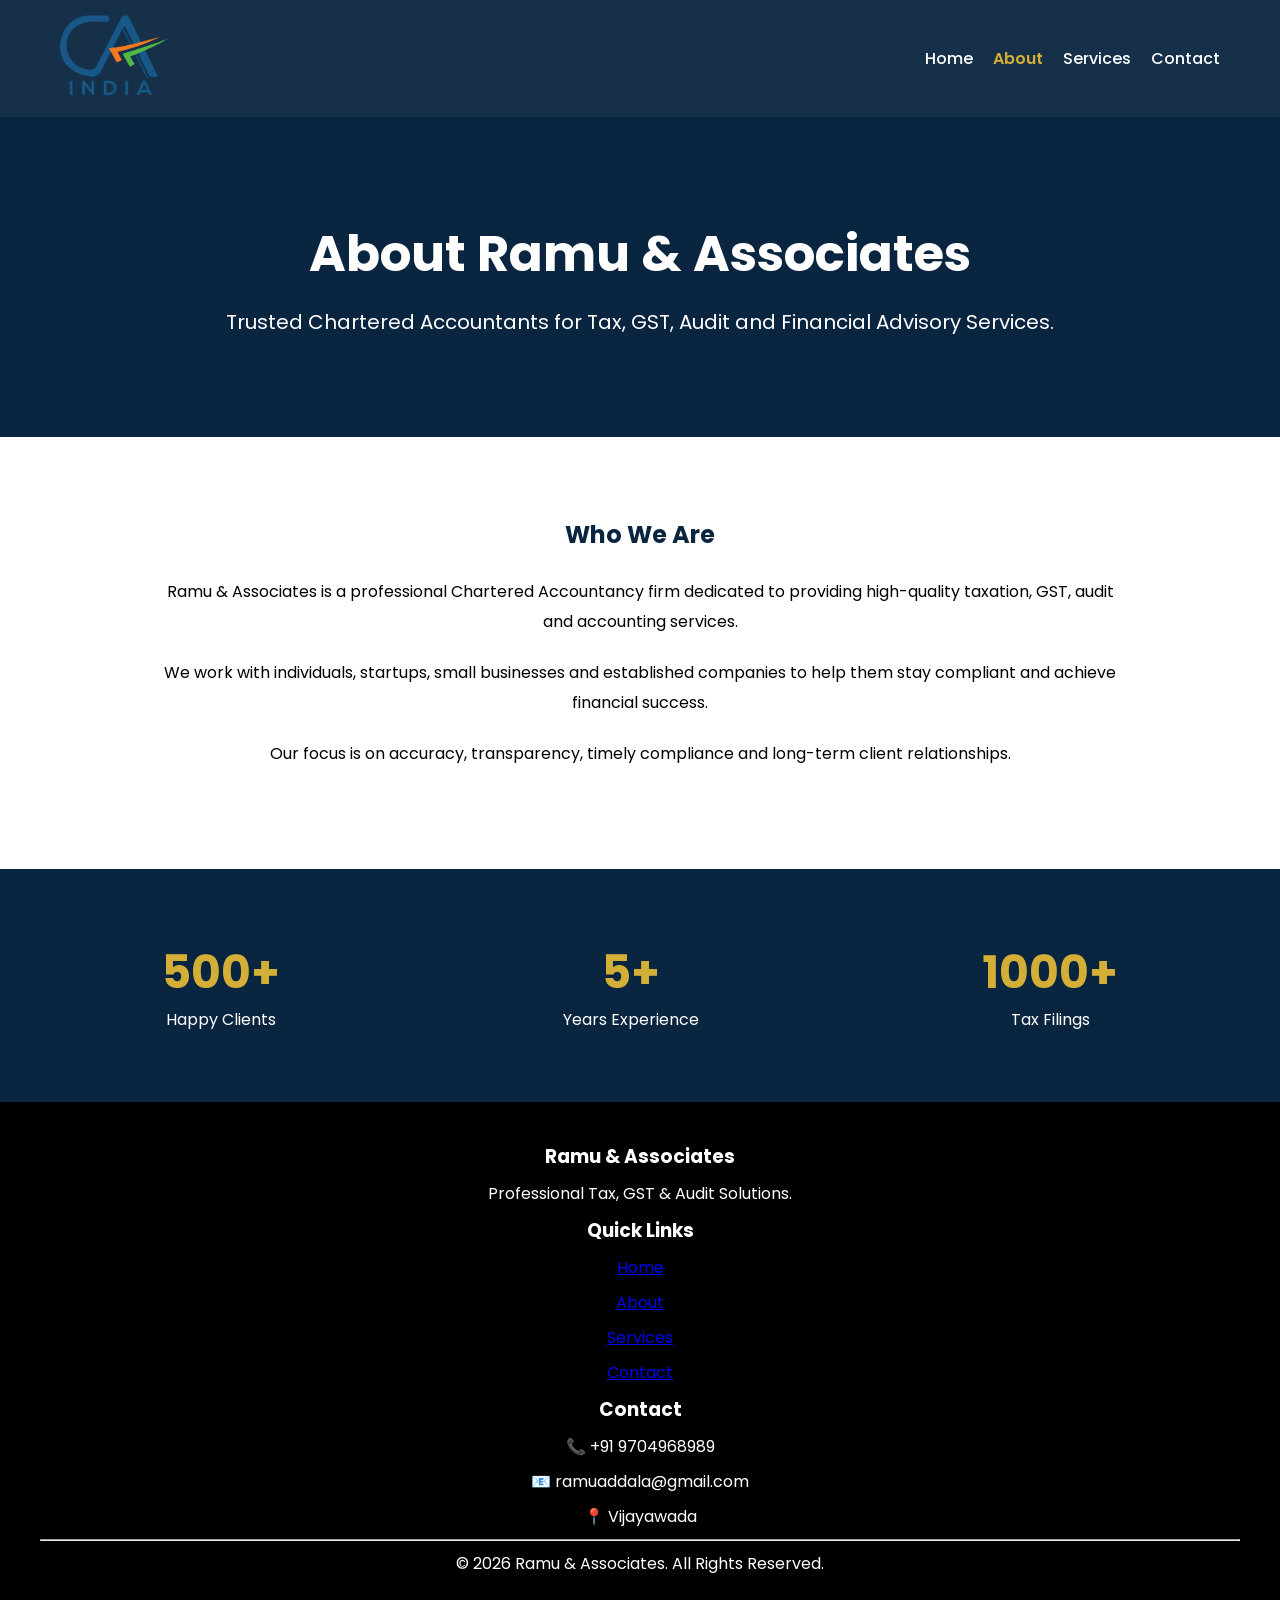
==== about.html @ 70b5d277 "Update about.html" ====
<!DOCTYPE html>
<html lang="en">
<head>
    <meta charset="UTF-8">
    <meta name="viewport" content="width=device-width, initial-scale=1.0">

    <title>About Us - Ramu & Associates</title>

    <link rel="stylesheet" href="style.css">

    <link rel="preconnect" href="https://fonts.googleapis.com">
    <link href="https://fonts.googleapis.com/css2?family=Poppins:wght@300;400;500;600;700&display=swap" rel="stylesheet">
</head>

<body>

<!-- Navbar -->

<nav>

    <div class="logo">
        <img src="logo.png" alt="CA India Logo">
    </div>

    <ul>
       <li><a href="index.html">Home</a></li>
<li><a href="about.html" class="active">About</a></li>
<li><a href="services.html">Services</a></li>
<li><a href="contact.html">Contact</a></li>
    </ul>

</nav>

<!-- Hero -->

<section class="page-hero">

    <h1>About Ramu & Associates</h1>

    <p>
        Trusted Chartered Accountants for Tax,
        GST, Audit and Financial Advisory Services.
    </p>

</section>

<!-- About Content -->

<section class="about-page">

    <h2>Who We Are</h2>

    <p>
        Ramu & Associates is a professional Chartered
        Accountancy firm dedicated to providing
        high-quality taxation, GST, audit and
        accounting services.
    </p>

    <p>
        We work with individuals, startups,
        small businesses and established companies
        to help them stay compliant and achieve
        financial success.
    </p>

    <p>
        Our focus is on accuracy, transparency,
        timely compliance and long-term client
        relationships.
    </p>

</section>

<!-- Statistics -->

<section class="stats">

    <div class="stat-box">
        <h2>500+</h2>
        <p>Happy Clients</p>
    </div>

    <div class="stat-box">
        <h2>5+</h2>
        <p>Years Experience</p>
    </div>

    <div class="stat-box">
        <h2>1000+</h2>
        <p>Tax Filings</p>
    </div>

</section>

<!-- Footer -->

<footer>

<div class="footer-container">

<div>
<h3>Ramu & Associates</h3>
<p>Professional Tax, GST & Audit Solutions.</p>
</div>

<div>
<h3>Quick Links</h3>

<p><a href="index.html">Home</a></p>
<p><a href="about.html">About</a></p>
<p><a href="services.html">Services</a></p>
<p><a href="contact.html">Contact</a></p>
</div>

<div>
<h3>Contact</h3>

<p>📞 +91 9704968989</p>
<p>📧 ramuaddala@gmail.com</p>
<p>📍 Vijayawada</p>

</div>

</div>

<hr>

<p class="copyright">
© 2026 Ramu & Associates. All Rights Reserved.
</p>

</footer>

</body>
</html>
---- style.css ----
:root{
    --navy:#0A2540;
    --gold:#D4AF37;
    --white:#FFFFFF;
    --light:#F8F9FA;
    --text:#333333;
}
*{
    margin:0;
    padding:0;
    box-sizing:border-box;
    font-family:Arial, sans-serif;
}

nav{
    background:rgba(10,37,64,.95);
    backdrop-filter:blur(12px);

    display:flex;
    justify-content:space-between;
    align-items:center;

    padding:15px 60px;

    position:sticky;
    top:0;
    z-index:1000;
}
nav a{
    color:white;
    text-decoration:none;
    font-weight:500;
    transition:.3s;
}

nav a:hover{
    color:var(--gold);
}
.logo img{
    height:80px;
}

nav ul{
    list-style:none;
    display:flex;
}

nav ul li{
    margin-left:20px;
}

nav ul li a{
    color:white;
    text-decoration:none;
}

.hero{
    background:
    linear-gradient(
    rgba(0,0,0,0.6),
    rgba(0,0,0,0.6)),
    url("hero.jpg");

    background-size:cover;
    background-position:center;

    color:white;
    text-align:center;
    padding:120px 20px;
}

.hero h1{
    font-size:64px;
    font-weight:700;
}

.hero h2{
    color:var(--gold);
    margin-top:10px;
}

.hero p{
    margin-top:20px;
    font-size:20px;
}

.hero button{
    background:var(--gold);

    color:var(--navy);

    padding:14px 30px;

    border:none;

    border-radius:50px;

    font-weight:600;

    cursor:pointer;

    transition:.3s;
}

.hero button:hover{
    transform:translateY(-3px);
}

.services{
    padding:50px;
    text-align:center;
}

.service-box{

    background:white;

    padding:30px;

    border-radius:20px;

    box-shadow:
    0 10px 25px rgba(0,0,0,.08);

    transition:.3s;
}

.service-box:hover{

    transform:
    translateY(-10px);
}

.contact{
    background:#0b2c52;
    color:white;
    text-align:center;
    padding:40px;
}
.services{
    display:flex;
    flex-wrap:wrap;
    justify-content:center;
    gap:20px;
    padding:50px;
}

.service-box{
    width:250px;
    background:white;
    padding:20px;
    border-radius:10px;
    box-shadow:0 0 10px rgba(0,0,0,0.1);
}
.whatsapp{
    position:fixed;
    bottom:20px;
    right:20px;
    background:green;
    color:white;
    padding:15px;
    border-radius:50px;
    text-decoration:none;
}
footer{
    background:#111;
    color:white;
    text-align:center;
    padding:40px;
}

footer p{
    margin:10px 0;
}
.about{
    padding:60px 20px;
    text-align:center;
    background:#ffffff;
}

.about h2{
    color:#0b2c52;
    margin-bottom:20px;
    font-size:35px;
}

.about p{
    max-width:800px;
    margin:auto;
    line-height:1.8;
    font-size:18px;
}
.contact-form{
    padding:50px;
    text-align:center;
}

.contact-form form{
    max-width:500px;
    margin:auto;
}

.contact-form input,
.contact-form textarea{
    width:100%;
    padding:12px;
    margin:10px 0;
    border:1px solid #ccc;
    border-radius:5px;
}

.contact-form button{
    background:#0b2c52;
    color:white;
    padding:12px 25px;
    border:none;
    cursor:pointer;
}
@media(max-width:768px){

    nav{
        flex-direction:column;
        align-items:center;
    }

    nav ul{
        display:flex;
        flex-direction:row;
        gap:15px;
        margin-top:10px;
    }

    nav ul li{
        margin:0;
    }

}
@media(max-width:768px){

    .hero h1{
        font-size:42px;
    }

    .hero h2{
        font-size:22px;
    }

    .hero p{
        font-size:18px;
    }

}
@media(max-width:768px){

    .logo img{
        height:70px;
    }

}
.stats{
    display:flex;
    justify-content:space-around;
    background:#0b2c52;
    color:white;
    padding:40px;
    text-align:center;
}
.map{
    margin-top:30px;
}
*{
    font-family:'Poppins',sans-serif;
}
nav{
    position:sticky;
    top:0;
    z-index:1000;
}
.service-box i{
    font-size:40px;
    color:#0b2c52;
    margin-bottom:15px;
}
.testimonials{
    padding:60px;
    text-align:center;
}

.testimonial{
    background:#f4f4f4;
    padding:20px;
    margin:20px auto;
    max-width:700px;
    border-radius:10px;
}
.service-box{
    animation:fadeIn 1s ease;
}

@keyframes fadeIn{
    from{
        opacity:0;
        transform:translateY(20px);
    }
    to{
        opacity:1;
        transform:translateY(0);
    }
}
*{
    font-family:'Poppins',sans-serif;
}
.why-us{
    display:grid;
    grid-template-columns:repeat(4,1fr);

    gap:20px;

    padding:80px;
}

.why-card{
    background:white;

    padding:25px;

    border-radius:20px;

    text-align:center;

    box-shadow:
    0 10px 30px rgba(0,0,0,.08);
}
.page-hero{
    background:#0A2540;
    color:white;
    text-align:center;
    padding:100px 20px;
}

.page-hero h1{
    font-size:50px;
    margin-bottom:15px;
}

.page-hero p{
    font-size:20px;
}

.about-page{
    max-width:1000px;
    margin:auto;
    padding:80px 20px;
    text-align:center;
}

.about-page h2{
    color:#0A2540;
    margin-bottom:25px;
}

.about-page p{
    line-height:1.9;
    margin-bottom:20px;
}

.stats{
    display:flex;
    justify-content:space-around;
    background:#0A2540;
    color:white;
    padding:70px 20px;
}

.stat-box{
    text-align:center;
}

.stat-box h2{
    font-size:45px;
    color:#D4AF37;
}

footer{
    background:black;
    color:white;
    text-align:center;
    padding:40px;
}
.services-grid{
    display:grid;
    grid-template-columns:repeat(auto-fit,minmax(280px,1fr));
    gap:25px;
    padding:80px 40px;
}

.service-card{
    background:white;
    padding:30px;
    border-radius:20px;
    box-shadow:0 10px 25px rgba(0,0,0,.08);
    transition:.3s;
}

.service-card:hover{
    transform:translateY(-10px);
}

.service-card h3{
    color:#0A2540;
    margin-bottom:15px;
}
.contact-container{
    display:grid;
    grid-template-columns:1fr 1fr;
    gap:40px;
    padding:80px 40px;
}

.contact-info{
    background:#0A2540;
    color:white;
    padding:40px;
    border-radius:20px;
}

.contact-info p{
    margin:15px 0;
}

.contact-form-box{
    background:white;
    padding:40px;
    border-radius:20px;
    box-shadow:0 10px 25px rgba(0,0,0,.08);
}

.contact-form-box input,
.contact-form-box textarea{
    width:100%;
    padding:14px;
    margin:10px 0;
    border:1px solid #ddd;
    border-radius:10px;
}

.contact-form-box button{
    background:#D4AF37;
    color:#0A2540;
    border:none;
    padding:14px 25px;
    border-radius:30px;
    cursor:pointer;
    font-weight:600;
}

@media(max-width:768px){

    .contact-container{
        grid-template-columns:1fr;
    }

}
.contact-container{
    display:grid;
    grid-template-columns:1fr 1fr;
    gap:40px;
    padding:80px 40px;
    align-items:start;
}
.btn{
    display:inline-block;
    background:#D4AF37;
    color:#0A2540;
    padding:15px 35px;
    border-radius:40px;
    text-decoration:none;
    font-weight:600;
    margin-top:20px;
    transition:0.3s;
}

.btn:hover{
    transform:translateY(-3px);
}
.active{
    color:#D4AF37 !important;
    font-weight:600;
}
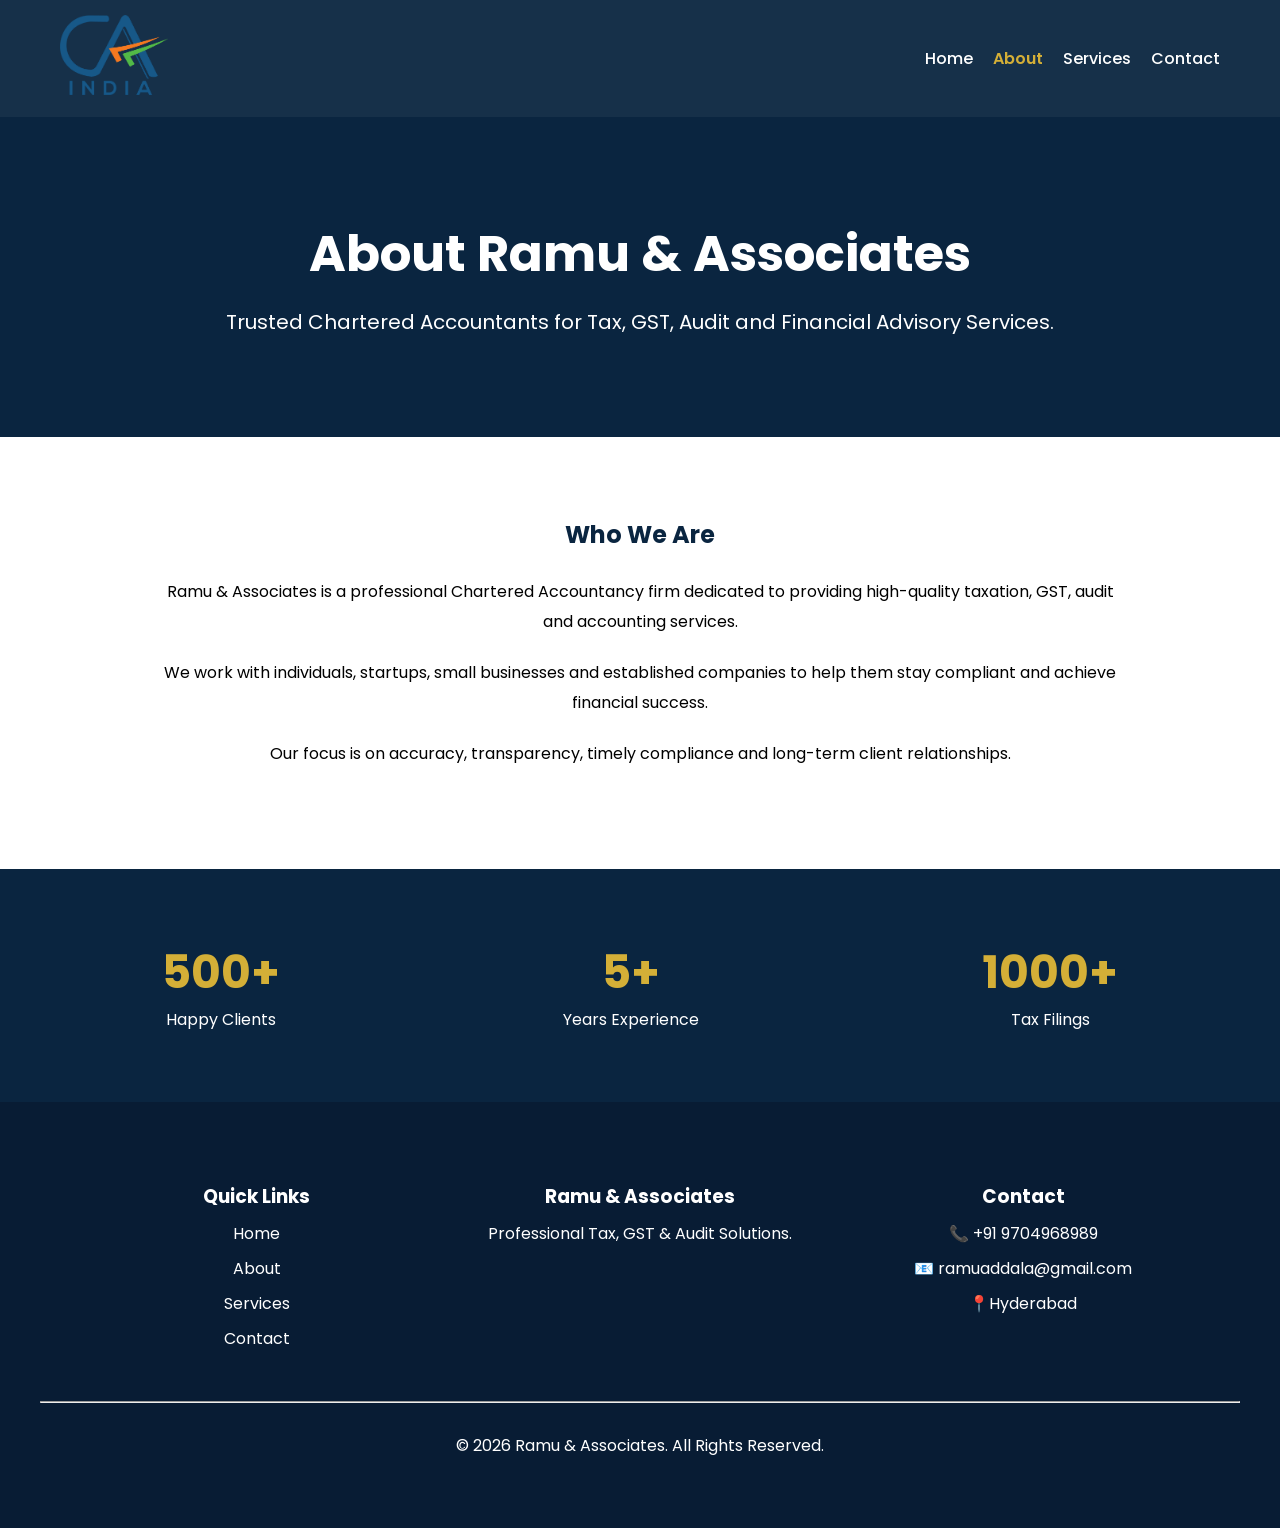
==== commit 7c1ade68: "Update about.html" ====
--- a/about.html
+++ b/about.html
@@ -100,11 +100,6 @@
 <div class="footer-container">
 
 <div>
-<h3>Ramu & Associates</h3>
-<p>Professional Tax, GST & Audit Solutions.</p>
-</div>
-
-<div>
 <h3>Quick Links</h3>
 
 <p><a href="index.html">Home</a></p>
@@ -113,12 +108,17 @@
 <p><a href="contact.html">Contact</a></p>
 </div>
 
+    <div>
+<h3>Ramu & Associates</h3>
+<p>Professional Tax, GST & Audit Solutions.</p>
+</div>
+    
 <div>
 <h3>Contact</h3>
 
 <p>📞 +91 9704968989</p>
 <p>📧 ramuaddala@gmail.com</p>
-<p>📍 Vijayawada</p>
+<p>📍Hyderabad</p>
 
 </div>
 
--- a/style.css
+++ b/style.css
@@ -487,3 +487,28 @@
     color:#D4AF37 !important;
     font-weight:600;
 }
+.footer-container{
+    display:grid;
+    grid-template-columns:repeat(auto-fit,minmax(250px,1fr));
+    gap:30px;
+    padding:40px;
+}
+
+footer{
+    background:#081c34;
+    color:white;
+}
+
+footer a{
+    color:white;
+    text-decoration:none;
+}
+
+footer a:hover{
+    color:#D4AF37;
+}
+
+.copyright{
+    text-align:center;
+    padding:20px;
+}
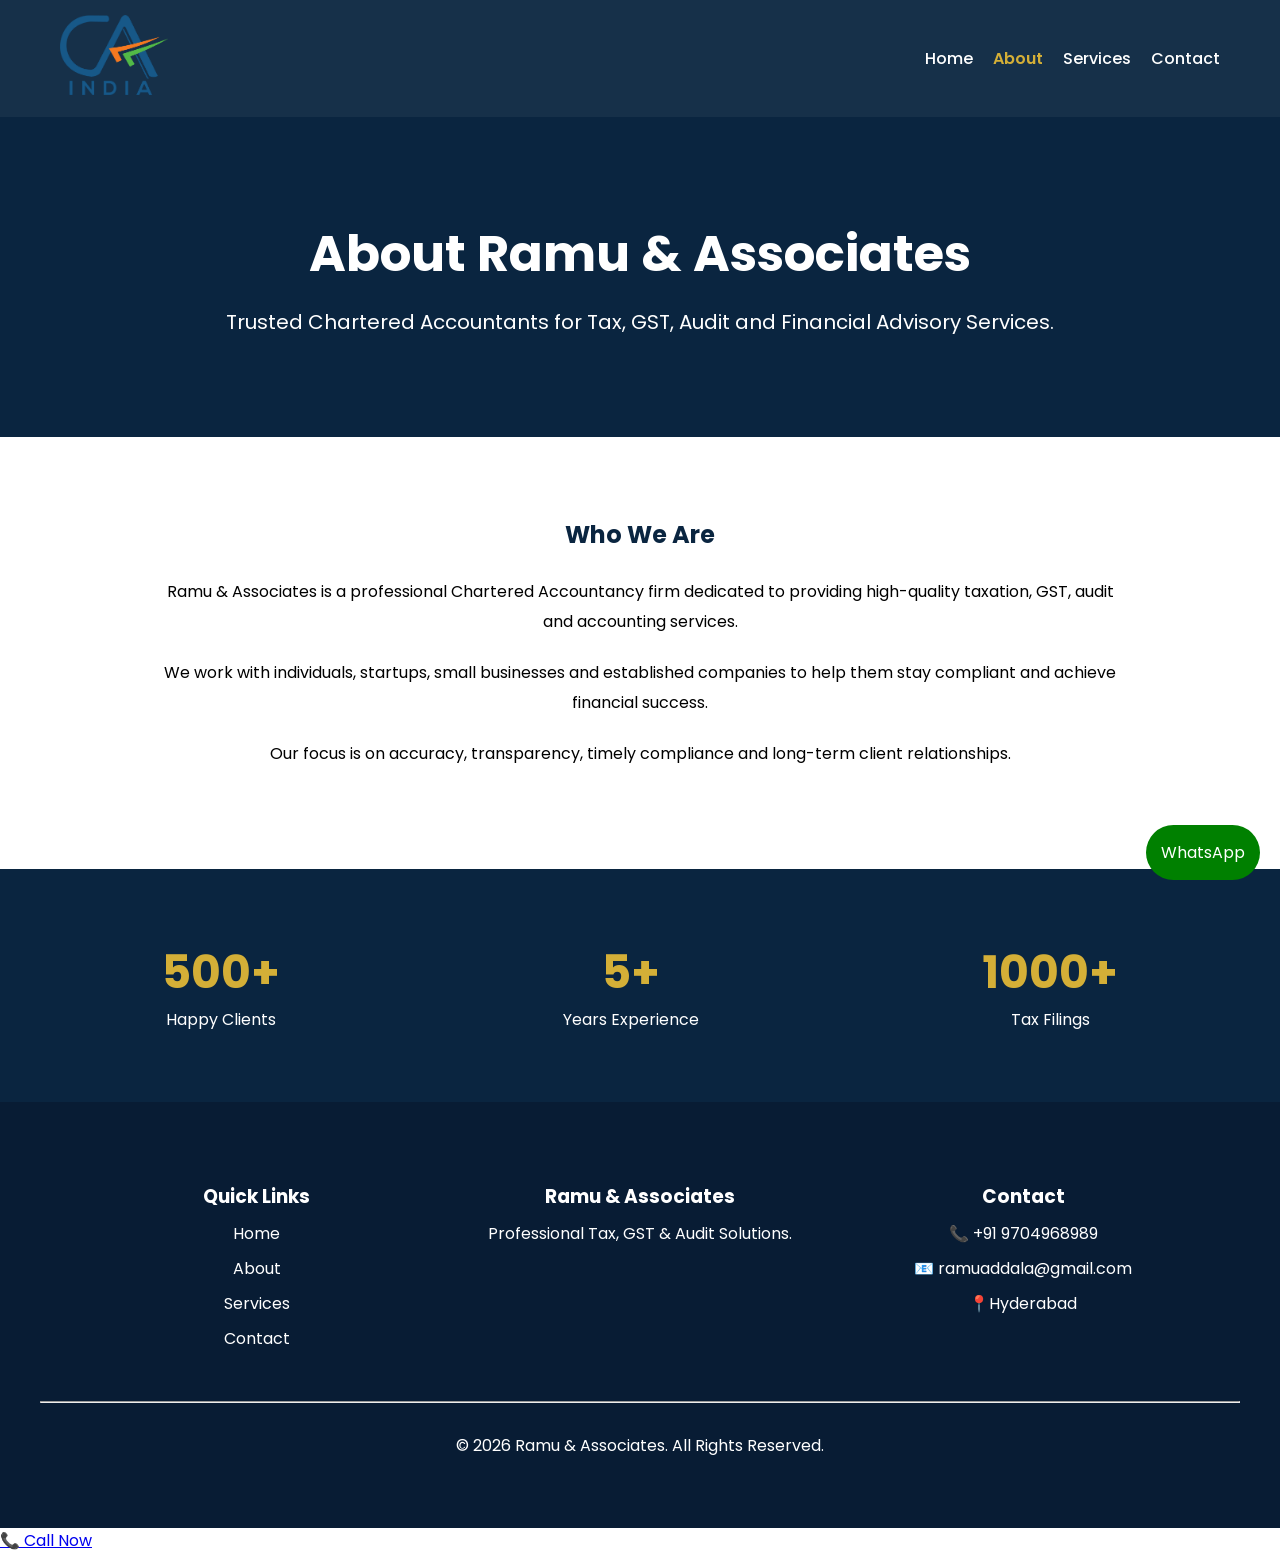
==== commit 3262c463: "Update about.html" ====
--- a/about.html
+++ b/about.html
@@ -131,6 +131,12 @@
 </p>
 
 </footer>
-
+    <a href="https://wa.me/919704968989" class="whatsapp">
+    WhatsApp
+</a>
+    <a href="tel:+919704968989" class="call-btn">
+📞 Call Now
+</a>
+<script src="script.js"></script>
 </body>
 </html>
--- a/style.css
+++ b/style.css
@@ -161,6 +161,7 @@
     padding:15px;
     border-radius:50px;
     text-decoration:none;
+    z-index: 9999;
 }
 footer{
     background:#111;
@@ -218,18 +219,15 @@
 }
 @media(max-width:768px){
 
-    nav{
-        flex-direction:column;
-        align-items:center;
-    }
-
-    nav ul{
-        display:flex;
-        flex-direction:row;
-        gap:15px;
-        margin-top:10px;
-    }
-
+nav{
+    flex-direction:row;
+    justify-content:space-between;
+    align-items:center;
+    padding:15px 20px;
+}
+  nav ul{
+    display:none;
+}
     nav ul li{
         margin:0;
     }
@@ -512,3 +510,190 @@
     text-align:center;
     padding:20px;
 }
+.menu-toggle{
+    display:none;
+    font-size:30px;
+    color:white;
+    cursor:pointer;
+}
+
+@media(max-width:768px){
+
+    .menu-toggle{
+        display:block;
+    }
+
+    #nav-links{
+        display:none;
+        flex-direction:column;
+        width:100%;
+        text-align:center;
+        margin-top:15px;
+    }
+
+    #nav-links.show{
+        display:flex;
+    }
+
+    nav{
+        flex-wrap:wrap;
+    }
+
+}
+#sidebar{
+    position:fixed;
+    top:0;
+    left:-260px;
+    width:250px;
+    height:100%;
+    background:#0A2540;
+    z-index:2000;
+
+    display:flex;
+    flex-direction:column;
+
+    padding-top:80px;
+
+    transition:0.3s;
+}
+
+#sidebar a{
+    color:white;
+    text-decoration:none;
+    padding:18px 30px;
+    font-size:18px;
+}
+
+#sidebar a:hover{
+    background:#D4AF37;
+    color:#0A2540;
+}
+
+#sidebar.active{
+    left:0;
+}
+
+#close-btn{
+    position:absolute;
+    top:20px;
+    right:20px;
+
+    color:white;
+    font-size:35px;
+    cursor:pointer;
+}
+.menu-toggle{
+    display:none;
+}
+
+@media(max-width:768px){
+
+.menu-toggle{
+    display:block;
+}
+
+#nav-links{
+    display:none;
+}
+
+}
+@media(max-width:768px){
+
+nav{
+    display:flex;
+    justify-content:space-between;
+    align-items:center;
+    padding:15px 20px;
+}
+
+.menu-toggle{
+    display:block;
+    position:absolute;
+    right:20px;
+    top:35px;
+    font-size:32px;
+}
+
+#nav-links{
+    display:none;
+}
+
+}
+@media(max-width:768px){
+
+nav{
+    display:flex;
+    justify-content:flex-start;
+    align-items:center;
+    padding:15px 20px;
+}
+
+.logo{
+    margin:0;
+}
+
+.logo img{
+    width:120px;
+}
+
+.menu-toggle{
+    position:absolute;
+    right:20px;
+    top:35px;
+}
+.logo img{
+    display:block;
+    margin:0;
+}
+}
+@media(max-width:768px){
+
+nav{
+    display:flex;
+    justify-content:flex-start !important;
+    align-items:center;
+    position:relative;
+}
+
+.logo{
+    margin-left:10px !important;
+}
+
+.logo img{
+    width:110px;
+    display:block;
+}
+
+}
+@media(max-width:768px){
+
+.logo{
+    width:auto !important;
+    margin:0 !important;
+}
+
+.logo img{
+    width:110px;
+    margin:0 !important;
+    display:block;
+}
+
+nav{
+    position:relative;
+}
+
+.menu-toggle{
+    position:absolute;
+    right:20px;
+    top:35px;
+}
+
+}
+html, body {
+    overflow-x: hidden;
+    width: 100%;
+}
+
+* {
+    box-sizing: border-box;
+}
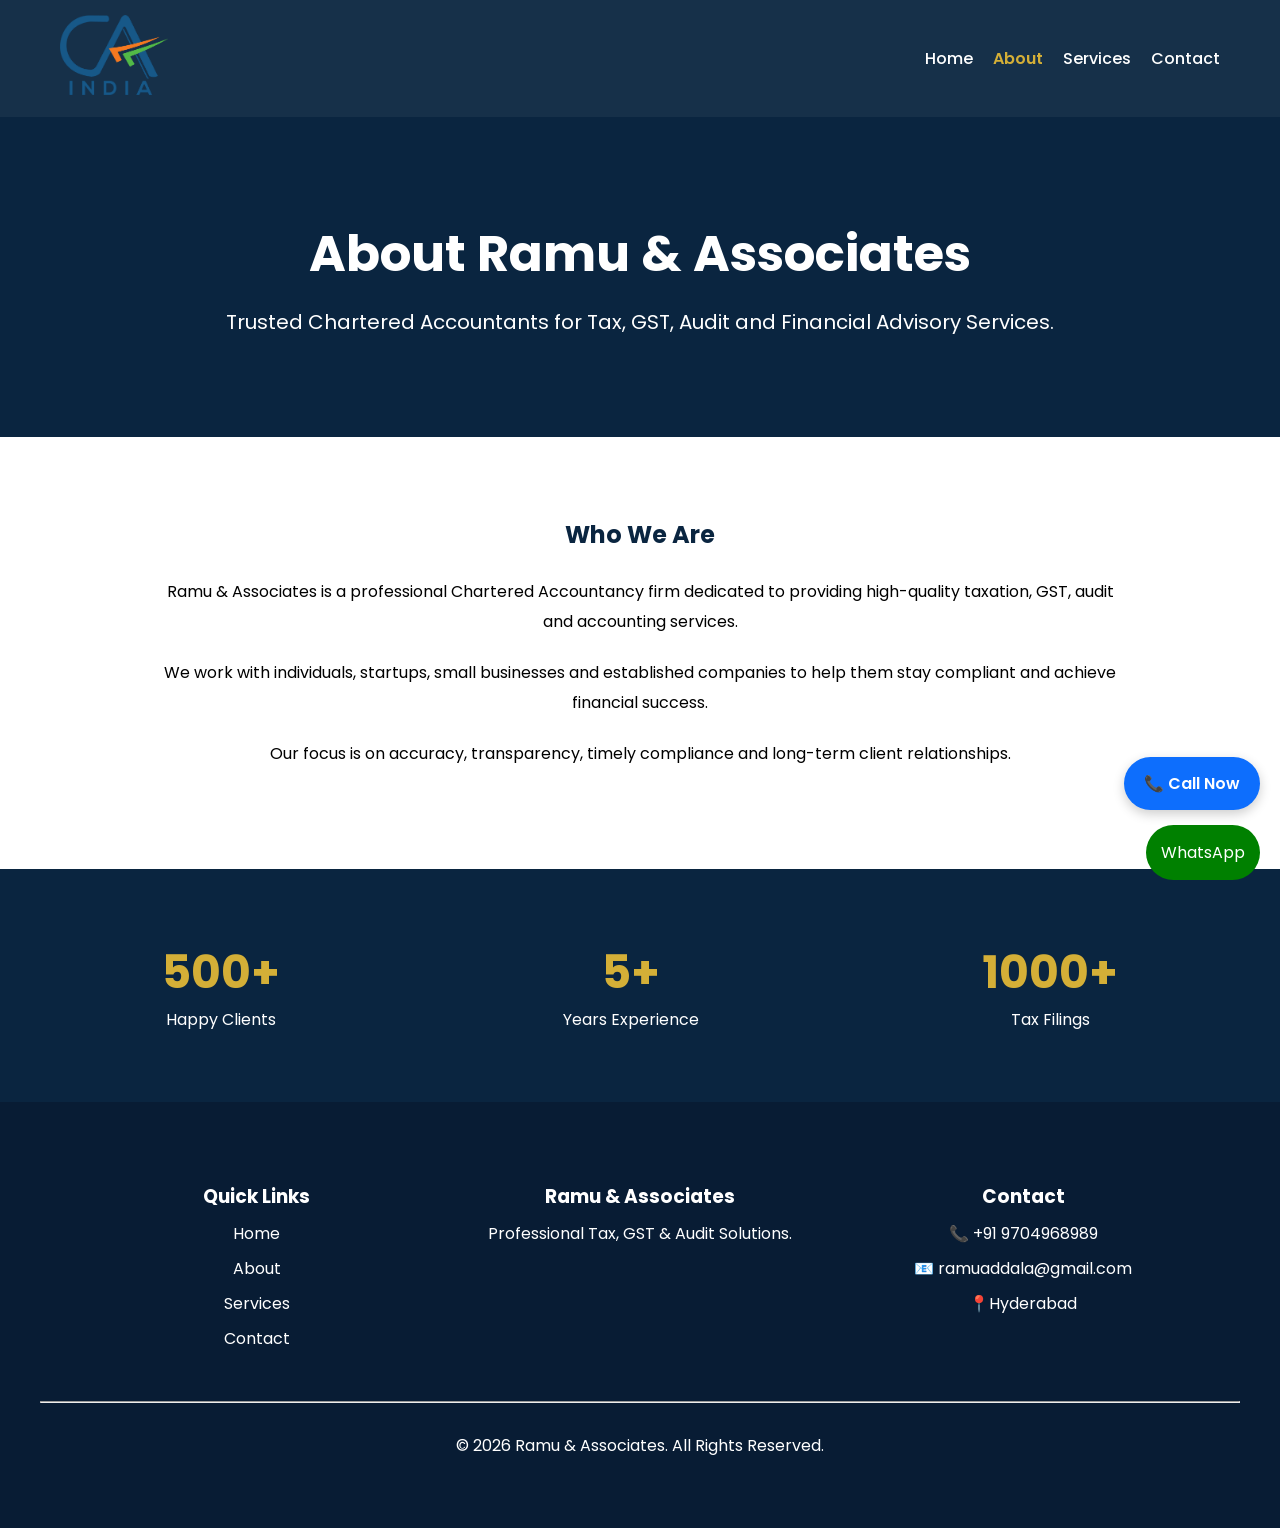
==== commit 0033879a: "Update about.html" ====
--- a/about.html
+++ b/about.html
@@ -4,7 +4,7 @@
     <meta charset="UTF-8">
     <meta name="viewport" content="width=device-width, initial-scale=1.0">
 
-    <title>About Us - Ramu & Associates</title>
+  <title>About Us | Ramu & Associates</title>
 
     <link rel="stylesheet" href="style.css">
 
--- a/style.css
+++ b/style.css
@@ -697,3 +697,47 @@
 * {
     box-sizing: border-box;
 }
+.call-btn{
+    position:fixed;
+    bottom:90px;
+    right:20px;
+    background:#0d6efd;
+    color:white;
+    padding:14px 20px;
+    border-radius:50px;
+    text-decoration:none;
+    font-weight:600;
+    z-index:9999;
+    box-shadow:0 4px 12px rgba(0,0,0,.2);
+}
+.reviews{
+padding:80px 20px;
+text-align:center;
+background:#f8f9fa;
+}
+
+.review-container{
+display:flex;
+justify-content:center;
+gap:20px;
+flex-wrap:wrap;
+margin-top:40px;
+}
+
+.review-card{
+background:white;
+padding:25px;
+border-radius:15px;
+max-width:320px;
+box-shadow:0 5px 15px rgba(0,0,0,.08);
+transition:.3s;
+}
+
+.review-card:hover{
+transform:translateY(-5px);
+}
+
+.review-card h4{
+margin-top:15px;
+color:#0a2540;
+}
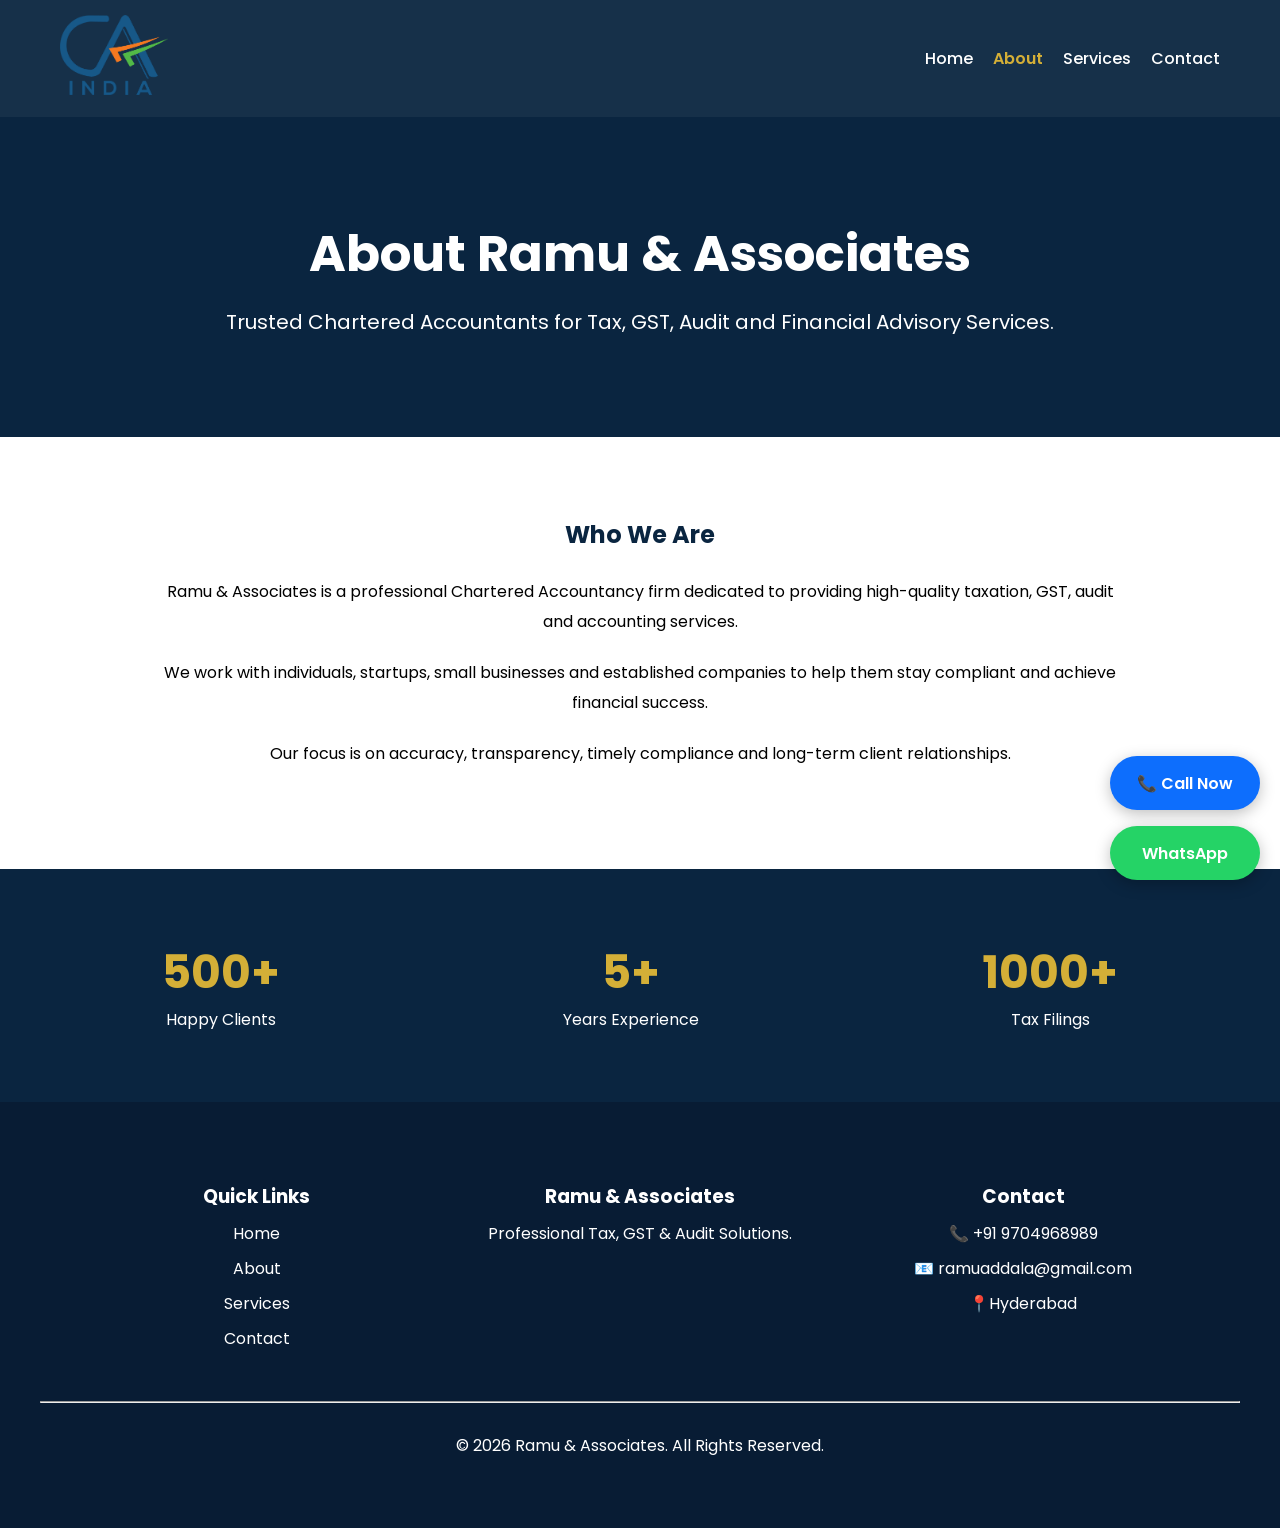
==== commit ee4d1de5: "Update about.html" ====
--- a/about.html
+++ b/about.html
@@ -5,7 +5,22 @@
     <meta name="viewport" content="width=device-width, initial-scale=1.0">
 
   <title>About Us | Ramu & Associates</title>
+    <link rel="apple-touch-icon" sizes="180x180" href="apple-touch-icon.png">
+<link rel="icon" type="image/png" sizes="32x32" href="favicon-32x32.png">
+<link rel="icon" type="image/png" sizes="16x16" href="favicon-16x16.png">
+<link rel="manifest" href="site.webmanifest">
+<link rel="shortcut icon" href="favicon.ico">
+<meta name="description"
+content="Professional Chartered Accountant services including Income Tax Filing, GST Registration, GST Returns, Audit Services and Business Compliance.">
 
+<meta name="keywords"
+content="CA, Chartered Accountant, GST Services, Income Tax Filing, Audit Services, Hyderabad CA, Ramu and Associates">
+
+<meta name="author"
+content="Ramu & Associates">
+
+<meta name="viewport"
+content="width=device-width, initial-scale=1.0">
     <link rel="stylesheet" href="style.css">
 
     <link rel="preconnect" href="https://fonts.googleapis.com">
@@ -131,7 +146,7 @@
 </p>
 
 </footer>
-    <a href="https://wa.me/919704968989" class="whatsapp">
+    <a href="https://wa.me/919704968989" class="whatsapp-btn">
     WhatsApp
 </a>
     <a href="tel:+919704968989" class="call-btn">
--- a/style.css
+++ b/style.css
@@ -152,16 +152,25 @@
     border-radius:10px;
     box-shadow:0 0 10px rgba(0,0,0,0.1);
 }
-.whatsapp{
+.whatsapp-btn{
     position:fixed;
+    right:20px;
     bottom:20px;
-    right:20px;
-    background:green;
-    color:white;
-    padding:15px;
+
+    width:150px;
+    height:54px;
+
+    display:flex;
+    justify-content:center;
+    align-items:center;
+
+    background:#25D366;
+    color:#fff;
+    text-decoration:none;
     border-radius:50px;
-    text-decoration:none;
-    z-index: 9999;
+    font-weight:600;
+    z-index:999;
+    box-shadow:0 4px 15px rgba(0,0,0,.25);
 }
 footer{
     background:#111;
@@ -699,16 +708,23 @@
 }
 .call-btn{
     position:fixed;
+    right:20px;
     bottom:90px;
-    right:20px;
+
+    width:150px;
+    height:54px;
+
+    display:flex;
+    justify-content:center;
+    align-items:center;
+
     background:#0d6efd;
-    color:white;
-    padding:14px 20px;
+    color:#fff;
+    text-decoration:none;
     border-radius:50px;
-    text-decoration:none;
     font-weight:600;
-    z-index:9999;
-    box-shadow:0 4px 12px rgba(0,0,0,.2);
+    z-index:999;
+    box-shadow:0 4px 15px rgba(0,0,0,.25);
 }
 .reviews{
 padding:80px 20px;
@@ -741,3 +757,8 @@
 margin-top:15px;
 color:#0a2540;
 }
+.hero .btn:hover{
+    transform: translateY(-3px);
+    box-shadow:0 10px 25px rgba(0,0,0,.25);
+}
+background:linear-gradient(rgba(0,0,0,.55),rgba(0,0,0,.55)),url(hero.jpg);
